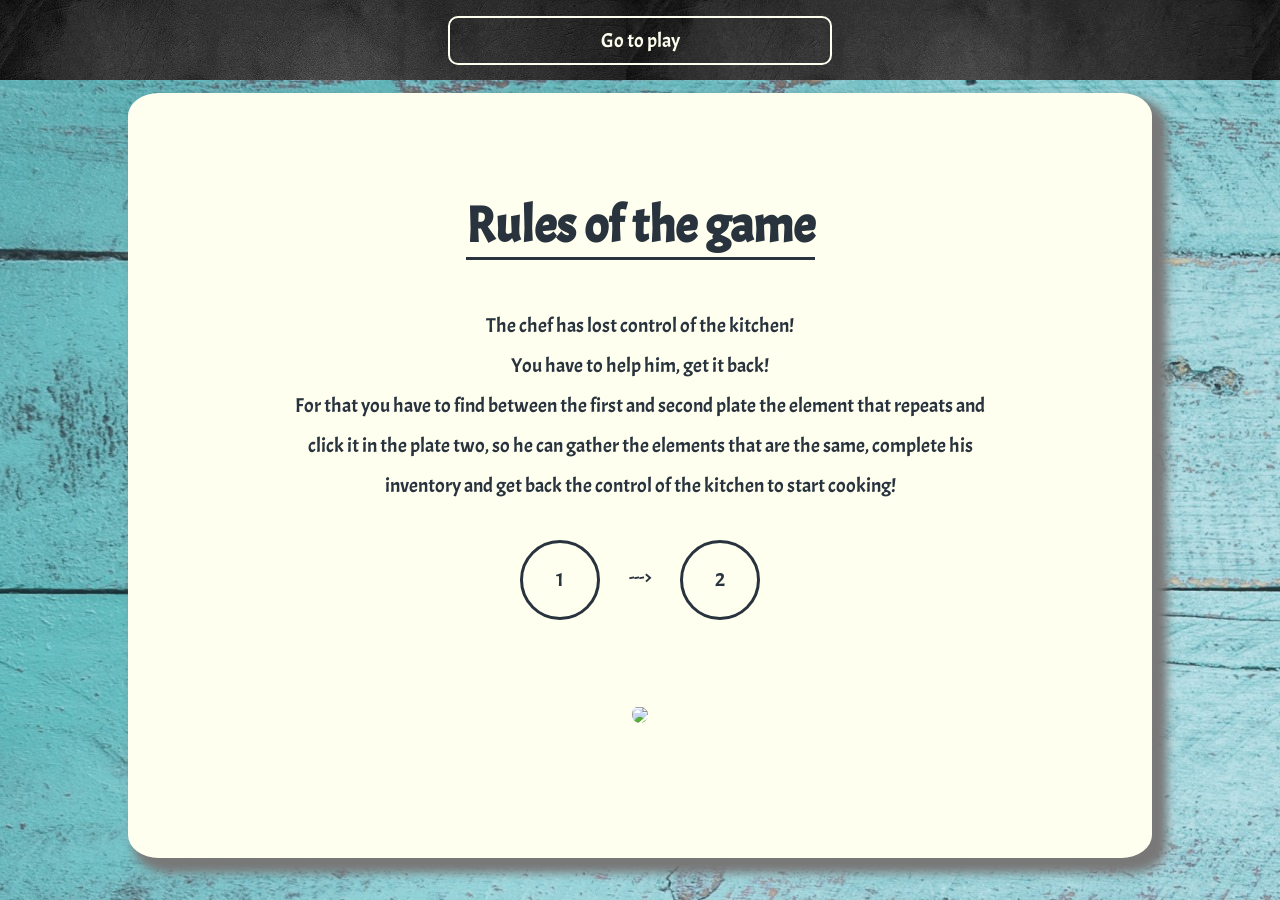
==== instructions.html @ a3715620 "final version" ====
<!DOCTYPE html>
<html lang="en">
<head>
    <meta charset="UTF-8">
    <meta name="viewport" content="width=device-width, initial-scale=1.0">
    <meta http-equiv="X-UA-Compatible" content="ie=edge">
    <title>Dobble Game</title>
    <link rel="stylesheet" href="./style.css">
    <link href="https://fonts.googleapis.com/css?family=Acme&display=swap" rel="stylesheet">
</head>
<body>
    <nav>
        <button class="btn btn-play-again content-box"><a href="./game-a.html">Go to play</a></button>
    </nav>
    <section class="instructions">
        <div class="container">
            <h1>Rules of the game</h1>
            <p>The chef has lost control of the kitchen!<br>
                You have to help him, get it back!<br>
                For that you have to find between the first and second plate the element that repeats and click it in the plate two, so he can gather the elements that are the same, complete his inventory and get back the control of the kitchen to start cooking!</p>
            <div class="circles">
                <div class="circle">1</div>
                <div>---></div>
                <div class="circle">2</div>
            </div>
            <img src="https://media.giphy.com/media/kVwgP6Cpr97ZAlLq3l/giphy.gif">
        </div>
    </section>
</body>
</html>
---- style.css ----
* {
    margin: 0;
    padding: 0;
    box-sizing: border-box;
    font-family: 'Acme', sans-serif;
    font-size: 20px;
}

body {
    background-image: url(./assets/blue-background.jpg);
    background-repeat: no-repeat;
    color: ivory;
    height: 100vh;

}

/* start-page */
.game-title {
    font-size: 8vw;
    text-align: center;
    text-shadow: #797878 10px 0 5px;
    margin-top: 15vh;
}

.start-btn {
    color: ivory;
    padding: 10px 100px;
    margin-top: 20px;
    margin-bottom: 30px;
    background-image: url(./assets/black-board.jpg);
    border: none;
    border-radius: 10px;
}

.start {
    display: flex;
    flex-direction: column;
    align-items: center;
}

.start img {
    border-radius: 20px;
    border: 10px solid ivory;
}

/* instructions-page */

.container {
    display: grid;
    grid-template-rows: repeat(4,1fr);
    align-content: center;
    justify-content: center;
    align-items: center;
    justify-items: center;
    padding: 5%;
    color: #28333D;
    height: 85vh;
    margin:1% 10%;
    border:10px solid ivory;
    border-radius: 3%;
    background-color: ivory;
    box-shadow: 10px 10px 10px 5px #797878;
    contain: content;
}

.container h1 {
    font-size: 50px;
    border-bottom: 3px solid #28333D;
    padding: 0;
    margin: 0;
    margin-bottom: 20px;
}

.container p {
    text-align: center;
    line-height: 40px;
    padding-left: 10%;
    padding-right: 10%;
}

.circles {
    display: grid;
    grid-template-columns: repeat(3,1fr);
    margin-top: 1%;
}

.circles div{
    width: 80px;
    height: 80px;
    text-align: center;
    padding: 30%;
}

.circle {
    width: 80px;
    height: 80px;
    border: 3px solid #28333D;
    border-radius: 100%;
    text-align: center;
    padding: 30%;
}

.container img {
    padding: 4%;
    border-radius: 70px;
}

/* game-page */

nav {
    background-image: url(./assets/black-board.jpg);
    height: 80px;
    width: 100%;
    display: flex;
    align-items: center;
    justify-content: space-around;
}

.btn {
    background-color: transparent;
    border: 1px solid ivory;
    color: ivory;
    padding: 10px;
    text-decoration: none;
    color: ivory;

}

.btn a {
    text-decoration: none;
    color: ivory;
}

.card-section {
    width: 100vw;
    height: 90vh;
    display: grid;
    grid-template-columns: 1fr 1fr;
    justify-content: center;
    align-content: center;
    justify-items: center;
    align-items: center;
    grid-area: auto;
}

.plate {
    width: 600px;
    height: 600px;
    border-radius: 300px;
    background-image: url(./assets/plate.png);
    background-repeat: no-repeat;
    background-size: contain;
    box-shadow: 20px 20px 10px gray;
    padding: 10%;
}

.card {
    width: 100%;
    height: 100%;
    padding: 5%;
    display: grid;
    grid-template-columns: repeat(3,1fr);
    align-items: center;
    justify-items: center;
    justify-content: center;
    
}

.cardOne {
    background-image: url(./assets/numberOne.png);
    background-position: center;
    background-repeat: no-repeat;
    background-size: 50%;
}

.cardTwo {
    background-image: url(./assets/numberTwo.png);
    background-position: center;
    background-repeat: no-repeat;
    background-size: 50%;
}

.join-one {
    grid-column-start: 2;
    grid-column-end: 4;}

.join-two {
    grid-row-start: 1;
    grid-row-end: 3;}

.card div {
    max-width: 150%;
    text-align: center;
    position: unset;
}

.game-over {
    font-size: 200%;
}

.go-score {
    color: white;
    background-color: transparent;
    border: none;
    align-content: left;
}

nav a{
    text-decoration: none;
}

    /* Rotation and Size of icons */
    /* class apply to the img */

/* size: */

.size-one img{
    width: 100%;
    margin: -10px;
    height: auto;
}

.size-two img{
    width: 80%;
    height: auto;
}

.size-three img{
    width: 60%;
    height: auto;
}

/* rotation: */
.rotation-one img{
    transform: rotate(0deg);
    animation: wobble-hor-bottom 0.8s both;
    animation-iteration-count: infinite;
}

.rotation-two img{
    transform: rotate(45deg);
    animation: rotate-scale-up 0.90s linear both;
    animation-iteration-count: infinite;
}

.rotation-three img{
    transform: rotate(90deg);
    animation: shake 0.5s;
    animation: wobble-hor-bottom 0.8s both;
    animation-iteration-count: infinite;
}

.rotation-four img{
    transform: rotate(135deg);
    animation: rotate-center 0.6s ease-in-out both;
    animation-iteration-count: infinite;
}

.rotation-five img{
    transform: rotate(180deg);
    animation: wobble-hor-bottom 0.8s both;
    animation-iteration-count: infinite;
}

.rotation-six img{
    transform: rotate(225deg);
    animation: rotate-scale-up 0.90s linear both;
    animation-iteration-count: infinite;
}

.rotation-seven img{
    transform: rotate(270deg);
    animation: shake 0.5s;
    animation-iteration-count: infinite;
}

.rotation-eight img{
    transform: rotate(315deg);
    animation: rotate-center 0.6s ease-in-out both;
    animation-iteration-count: infinite;
}

/* animations */

@keyframes shake {
    0% { transform: translate(1px, 1px) rotate(0deg); }
    10% { transform: translate(-1px, -2px) rotate(-1deg); }
    20% { transform: translate(-3px, 0px) rotate(1deg); }
    30% { transform: translate(3px, 2px) rotate(0deg); }
    40% { transform: translate(1px, -1px) rotate(1deg); }
    50% { transform: translate(-1px, 2px) rotate(-1deg); }
    60% { transform: translate(-3px, 1px) rotate(0deg); }
    70% { transform: translate(3px, 1px) rotate(-1deg); }
    80% { transform: translate(-1px, -1px) rotate(1deg); }
    90% { transform: translate(1px, 2px) rotate(0deg); }
    100% { transform: translate(1px, -2px) rotate(-1deg); }
  }

  @-webkit-keyframes rotate-scale-up {
    0% {
      -webkit-transform: scale(1) rotateZ(0);
              transform: scale(1) rotateZ(0);
    }
    50% {
      -webkit-transform: scale(2) rotateZ(180deg);
              transform: scale(2) rotateZ(180deg);
    }
    100% {
      -webkit-transform: scale(1) rotateZ(360deg);
              transform: scale(1) rotateZ(360deg);
    }
  }

  @keyframes wobble-hor-bottom {
    0%,
    100% {
      -webkit-transform: translateX(0%);
              transform: translateX(0%);
      -webkit-transform-origin: 50% 50%;
              transform-origin: 50% 50%;
    }
    15% {
      -webkit-transform: translateX(-30px) rotate(-6deg);
              transform: translateX(-30px) rotate(-6deg);
    }
    30% {
      -webkit-transform: translateX(15px) rotate(6deg);
              transform: translateX(15px) rotate(6deg);
    }
    45% {
      -webkit-transform: translateX(-15px) rotate(-3.6deg);
              transform: translateX(-15px) rotate(-3.6deg);
    }
    60% {
      -webkit-transform: translateX(9px) rotate(2.4deg);
              transform: translateX(9px) rotate(2.4deg);
    }
    75% {
      -webkit-transform: translateX(-6px) rotate(-1.2deg);
              transform: translateX(-6px) rotate(-1.2deg);
    }
  }

  @keyframes rotate-center {
    0% {
      -webkit-transform: rotate(0);
              transform: rotate(0);
    }
    100% {
      -webkit-transform: rotate(360deg);
              transform: rotate(360deg);
    }
  }


/* scores-page */

.scores {
    display: grid;
    margin: 20px;
    grid-gap: 5vh;
    width: auto;
}

.scores div {
    display: grid;
    align-items: center;
    align-content: space-around;
    background-image: url(./assets/black-board.jpg);
    background-size: cover;
    text-align: center;
    margin: 0 15vw;
    border-radius: 40px;
}

.scores div h2 {
    font-size: 5vw;
    padding: 20px;
}

.scores div span {
    font-size: 10vw;
    padding: 20px;
}

.btn-play-again {
    color: ivory;
    border: 2px solid ivory;
    border-radius: 10px;
    padding: 10px;
    width: 30%;
}
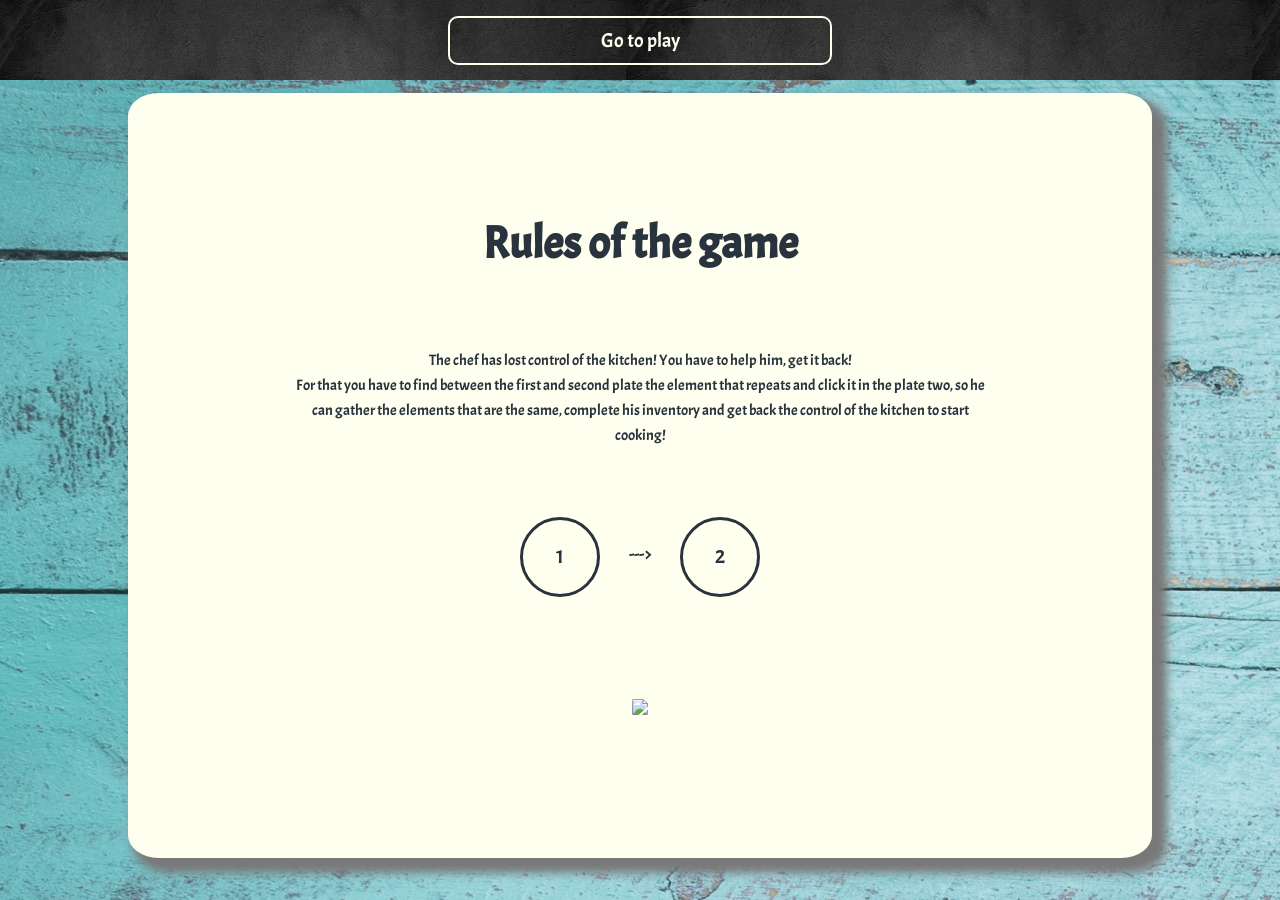
==== commit 0b74f505: "final version 4(css improvements)" ====
--- a/instructions.html
+++ b/instructions.html
@@ -10,14 +10,13 @@
 </head>
 <body>
     <nav>
-        <button class="btn btn-play-again content-box"><a href="./game-a.html">Go to play</a></button>
+        <a href="./game-a.html" class="btn btn-play-again content-box">Go to play</a>
     </nav>
     <section class="instructions">
         <div class="container">
             <h1>Rules of the game</h1>
-            <p>The chef has lost control of the kitchen!<br>
-                You have to help him, get it back!<br>
-                For that you have to find between the first and second plate the element that repeats and click it in the plate two, so he can gather the elements that are the same, complete his inventory and get back the control of the kitchen to start cooking!</p>
+            <p>The chef has lost control of the kitchen! You have to help him, get it back!<br>
+            For that you have to find between the first and second plate the element that repeats and click it in the plate two, so he can gather the elements that are the same, complete his inventory and get back the control of the kitchen to start cooking!</p>
             <div class="circles">
                 <div class="circle">1</div>
                 <div>---></div>
--- a/style.css
+++ b/style.css
@@ -11,7 +11,7 @@
     background-repeat: no-repeat;
     color: ivory;
     height: 100vh;
-
+    overflow: hidden;
 }
 
 /* start-page */
@@ -60,28 +60,26 @@
     border-radius: 3%;
     background-color: ivory;
     box-shadow: 10px 10px 10px 5px #797878;
-    contain: content;
 }
 
 .container h1 {
-    font-size: 50px;
-    border-bottom: 3px solid #28333D;
+    font-size: 45px;
     padding: 0;
-    margin: 0;
-    margin-bottom: 20px;
 }
 
 .container p {
     text-align: center;
-    line-height: 40px;
+    line-height: 25px;
     padding-left: 10%;
     padding-right: 10%;
+    font-size: 15px;
 }
 
 .circles {
     display: grid;
     grid-template-columns: repeat(3,1fr);
     margin-top: 1%;
+    margin-bottom: 0;
 }
 
 .circles div{
@@ -89,6 +87,7 @@
     height: 80px;
     text-align: center;
     padding: 30%;
+    margin-bottom: 0;
 }
 
 .circle {
@@ -97,12 +96,28 @@
     border: 3px solid #28333D;
     border-radius: 100%;
     text-align: center;
-    padding: 30%;
 }
 
 .container img {
-    padding: 4%;
-    border-radius: 70px;
+    margin: 1%;
+    border-radius: 10%;
+}
+
+@media only screen and (max-width:700px){
+    .container img {
+        height: 25vh;
+        padding: 4%;
+        border-radius: 15%;
+    }
+
+    .container h1 {
+        font-size: 25px;
+        margin-bottom: 5%;
+    }
+
+    body {
+        overflow: visible;
+    }
 }
 
 /* game-page */
@@ -143,10 +158,11 @@
     grid-area: auto;
 }
 
+
 .plate {
-    width: 600px;
-    height: 600px;
-    border-radius: 300px;
+    width: 40vw;
+    height: 40vw;
+    border-radius: 100%;
     background-image: url(./assets/plate.png);
     background-repeat: no-repeat;
     background-size: contain;
@@ -209,24 +225,68 @@
     text-decoration: none;
 }
 
+@media only screen and (max-width:700px){
+    .card-section {
+        grid-template-rows: 1fr 1fr;
+        grid-template-columns: 1fr;
+    }
+
+    .plate {
+        padding: 5%;
+    }
+
+    .nav {
+        font-size: 15px;
+    }
+
+    .btn {
+        font-size: 15px;
+    }
+
+    .time {
+        font-size: 15px;
+    }
+
+    .time span {
+        font-size: 15px;
+    }
+
+    .score {
+        font-size: 15px;
+    }
+
+    .score span {
+        font-size: 15px;
+    }
+
+    .lifes {
+        font-size: 15px;
+    }
+
+    .lifes span{
+        font-size: 15px;
+    }
+    
+}
+
     /* Rotation and Size of icons */
     /* class apply to the img */
 
 /* size: */
 
 .size-one img{
-    width: 100%;
+    width: 90%;
     margin: -10px;
     height: auto;
 }
 
 .size-two img{
-    width: 80%;
+    width: 70%;
     height: auto;
 }
 
 .size-three img{
-    width: 60%;
+    width: 50%;
     height: auto;
 }
 
@@ -357,20 +417,21 @@
 
 .scores {
     display: grid;
-    margin: 20px;
-    grid-gap: 5vh;
-    width: auto;
+    grid-gap: 5%;
+    grid-template-columns: 1fr 1fr;
+    width: 100%;
 }
 
 .scores div {
     display: grid;
     align-items: center;
     align-content: space-around;
+    width: 90%;
     background-image: url(./assets/black-board.jpg);
     background-size: cover;
     text-align: center;
-    margin: 0 15vw;
     border-radius: 40px;
+    margin: 5%;
 }
 
 .scores div h2 {
@@ -389,4 +450,24 @@
     border-radius: 10px;
     padding: 10px;
     width: 30%;
+    text-align: center;
+}
+
+@media only screen and (max-width:700px){
+    .scores {
+        grid-template-rows: 1fr 1fr;
+        grid-template-columns: 1fr;
+        grid-gap: 0;
+    }
+
+    .scores div {
+        margin: 10%;
+        width: 80%;
+    }
+}
+
+@media only screen and (max-height:600px){
+    body {
+        overflow: visible;
+    }
 }
